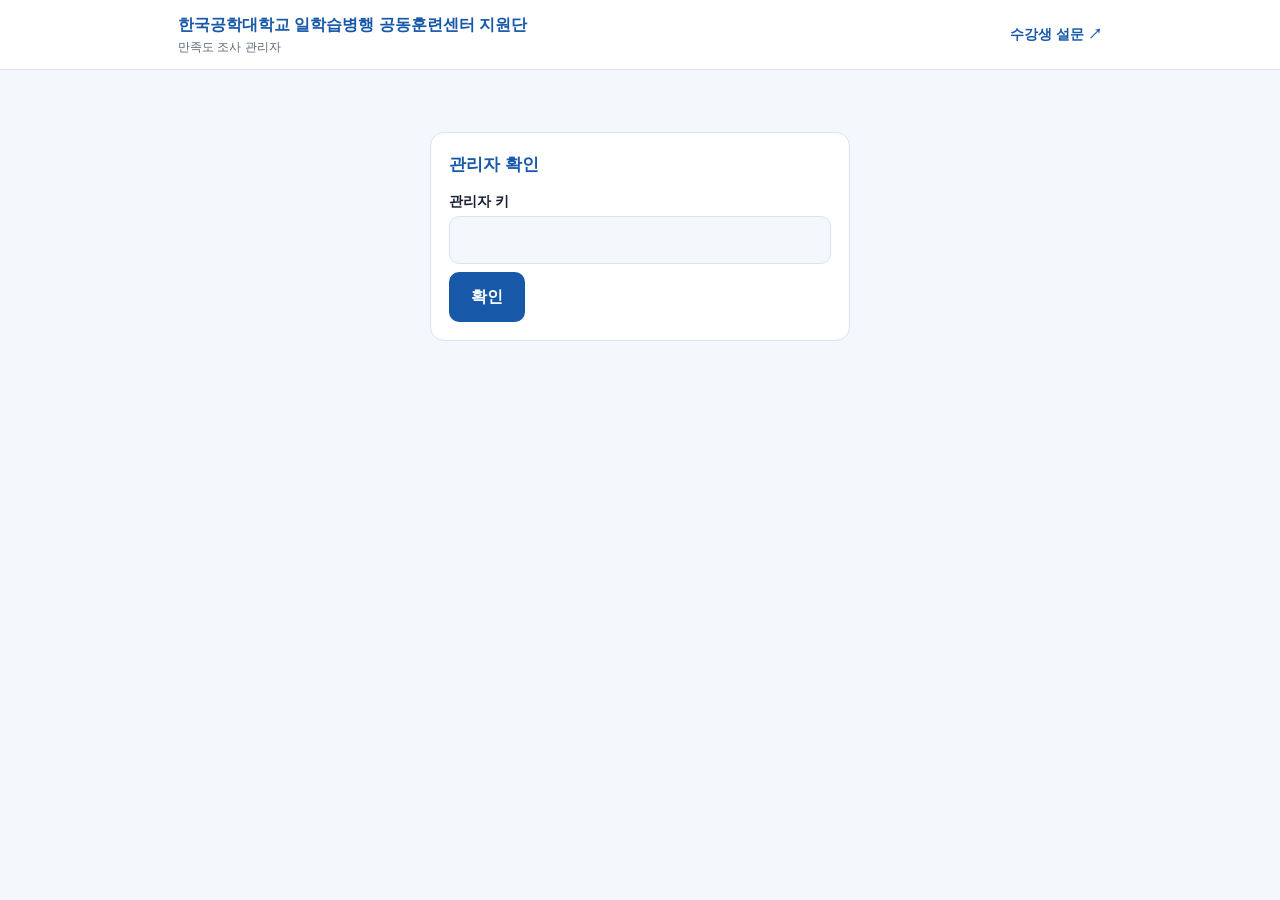
==== admin.html @ 9d498e9e "Add files via upload" ====
<!DOCTYPE html><html lang="ko"><head><meta charset="utf-8"><meta name="viewport" content="width=device-width,initial-scale=1">
<meta name="robots" content="noindex,nofollow"><title>관리자 · 만족도 조사 결과</title><link rel="stylesheet" href="style.css"></head><body>
<header class="noprint"><div class="bar"><div class="brand">한국공학대학교 일학습병행 공동훈련센터 지원단<small>만족도 조사 관리자</small></div><a href="index.html">수강생 설문 ↗</a></div></header>
<main>
<div id="lg" class="card" style="max-width:420px;margin:40px auto"><h2>관리자 확인</h2><label class="f" for="pw">관리자 키</label><input type="password" id="pw" autocomplete="current-password">
<div id="le" class="err"></div><button class="btn" id="go">확인</button></div>
<div id="adm" class="hide">
<div class="card noprint"><h2>과정 정보 설정</h2>
<label class="f" for="iT">과정명</label><input type="text" id="iT"><div class="row"><div style="flex:1;min-width:150px"><label class="f" for="iD">연수일자</label><input type="text" id="iD"></div>
<div style="flex:1;min-width:150px"><label class="f" for="iN">수강 인원(명)</label><input type="text" id="iN" inputmode="numeric"></div></div>
<label class="f" for="iI">강사 (줄바꿈으로 구분)</label><textarea id="iI" style="min-height:60px"></textarea>
<p><button class="btn sec" id="sv">저장</button> <span id="svm" class="mut"></span></p></div>
<div class="card"><h2>직무연수 만족도 설문 조사 결과</h2><div id="meta" class="mut" style="line-height:1.8"></div></div>
<div class="stats" id="st"></div>
<div class="card"><h2>문항별 결과 (5점 만점)</h2><div class="scroll"><table id="tb"></table></div>
<p class="mut">분포: <span style="color:#1b8a5a">■</span>매우만족 <span style="color:#6cc49a">■</span>만족 <span style="color:#e3c24a">■</span>보통 <span style="color:#e8914a">■</span>불만 <span style="color:#d34a4a">■</span>매우불만</p></div>
<div class="card"><h2>종합 의견 (보고서용)</h2><textarea id="sum" style="min-height:130px"></textarea><p class="mut noprint">자동 작성된 초안입니다. 수정 후 인쇄(PDF 저장)하세요.</p></div>
<div class="card"><h2>자유 의견</h2><div id="cm"></div></div>
<div class="row noprint"><button class="btn" id="pr">보고서 인쇄 / PDF 저장</button><button class="btn sec" id="cs">응답 CSV 내려받기</button><button class="btn sec" id="rf">새로고침</button></div>
</div></main>
<script src="config.js"></script><script>
const $=i=>document.getElementById(i),esc=s=>String(s).replace(/[&<>"]/g,c=>({"&":"&amp;","<":"&lt;",">":"&gt;",'"':"&quot;"}[c]));
const COL=["#1b8a5a","#6cc49a","#e3c24a","#e8914a","#d34a4a"];let KEY="",course={},resp=[];
const avg=a=>a.length?a.reduce((x,y)=>x+y,0)/a.length:0,fmt=x=>resp.length?x.toFixed(2):"-";
async function load(){const r=await fetch(SURVEY_API+"?action=results&key="+encodeURIComponent(KEY));const j=await r.json();if(!j.ok)throw 0;course=j.course;resp=j.responses;return j}
$("go").onclick=async()=>{KEY=$("pw").value;$("le").textContent="";try{await load();$("lg").classList.add("hide");$("adm").classList.remove("hide");sessionStorage.setItem("k",KEY);fill();render()}catch(e){$("le").textContent="키가 올바르지 않거나 서버에 연결할 수 없습니다."}};
$("pw").onkeydown=e=>{if(e.key==="Enter")$("go").click()};
try{const k=sessionStorage.getItem("k");if(k){$("pw").value=k;$("go").click()}}catch(e){}
$("rf").onclick=async()=>{try{await load();render()}catch(e){alert("불러오기 실패")}};
function fill(){$("iT").value=course.title||"";$("iD").value=course.date||"";$("iI").value=course.instr||"";$("iN").value=course.n||""}
$("sv").onclick=async()=>{try{const r=await fetch(SURVEY_API,{method:"POST",headers:{"Content-Type":"text/plain;charset=utf-8"},body:JSON.stringify({action:"course",key:KEY,title:$("iT").value.trim(),date:$("iD").value.trim(),instr:$("iI").value.trim(),n:parseInt($("iN").value)||0})});
 if(!(await r.json()).ok)throw 0;await load();render();$("svm").textContent="저장되었습니다."}catch(e){$("svm").textContent="저장 실패"}};
function render(){const n=resp.length,rate=course.n>0?Math.round(n/course.n*100)+"%":"-";
 $("meta").innerHTML=`과정명: ${esc(course.title)}<br>연수일자: ${esc(course.date)}<br>강사: ${esc(course.instr||"").replace(/\n/g,"<br>&nbsp;&nbsp;&nbsp;&nbsp;&nbsp;&nbsp;")}<br>수강 / 응답인원: ${course.n||0}명 / ${n}명 (응답률 ${rate})`;
 const all=[],catAv=[];let rows=`<tr><th class="l">문항</th><th>평균</th><th>분포</th><th>응답</th></tr>`;
 for(const[c,qs]of CATS){const ca=[];rows+=`<tr class="cat"><td class="l" colspan="4">${c}</td></tr>`;
  for(const[id,t]of qs){const v=resp.map(r=>r.sc[id]).filter(Boolean);ca.push(...v);all.push(...v);const d=[5,4,3,2,1].map(k=>v.filter(x=>x===k).length);
   rows+=`<tr><td class="l">${id} ${t}</td><td><b>${fmt(avg(v))}</b></td><td><div class="bar5">${d.map((x,i)=>`<i style="width:${v.length?x/v.length*100:0}%;background:${COL[i]}" title="${LB[5-i]} ${x}명"></i>`).join("")}</div></td><td>${v.length}</td></tr>`}
  rows+=`<tr><td class="l"><b>${c} 만족도</b></td><td><b>${fmt(avg(ca))}</b></td><td></td><td></td></tr>`;catAv.push([c,avg(ca)])}
 $("tb").innerHTML=rows;
 $("st").innerHTML=`<div class="stat"><div>${n}</div><span>응답 인원</span></div><div class="stat"><div>${fmt(avg(all))}</div><span>전체 평균 (5점)</span></div>`+catAv.map(([c,a])=>`<div class="stat"><div>${fmt(a)}</div><span>${c}</span></div>`).join("");
 const cm=[];resp.forEach(r=>{if(r.c1)cm.push(["건의 사항",r.c1]);if(r.c2)cm.push(["희망 과정",r.c2])});
 $("cm").innerHTML=cm.length?cm.map(([k,t])=>`<div class="cm"><b>${k}</b> · ${esc(t)}</div>`).join(""):'<span class="mut">등록된 의견이 없습니다.</span>';
 if(!$("sum").dataset.e&&n){const s=[...catAv].sort((a,b)=>b[1]-a[1]),b=s[0],l=s[s.length-1];
  $("sum").value=`본 연수(${course.title}, ${course.date})에는 총 ${n}명이 설문에 응답하였으며, 전체 평균 만족도는 5점 만점에 ${avg(all).toFixed(2)}점입니다. 영역별로는 ${catAv.map(([c,a])=>c+" "+a.toFixed(2)).join(", ")}점이며, ${b[0]} 영역이 가장 높게 나타났습니다. ${b[0]!==l[0]?l[0]+" 영역은 상대적으로 낮아 보완이 필요합니다.":""}\n건의 사항 및 희망 과정은 아래 자유 의견을 참고하여 향후 연수 기획에 반영할 예정입니다.`}}
$("sum").oninput=()=>$("sum").dataset.e=1;
$("pr").onclick=()=>print();
$("cs").onclick=()=>{const ids=CATS.flatMap(([,q])=>q.map(x=>x[0])),q=s=>'"'+String(s).replace(/"/g,'""')+'"';
 const csv="\ufeff"+["제출시각",...ids,"건의사항","희망과정"].join(",")+"\n"+resp.map(r=>[r.at,...ids.map(i=>r.sc[i]),q(r.c1),q(r.c2)].join(",")).join("\n");
 const a=document.createElement("a");a.href=URL.createObjectURL(new Blob([csv],{type:"text/csv;charset=utf-8"}));a.download="만족도조사_응답.csv";a.click()};
</script></body></html>
---- style.css ----
:root{--pri:#1758A8;--bg:#f4f7fb;--card:#fff;--tx:#17212f;--mut:#5b6879;--bd:#dbe3ee;--soft:#e8f0fb}
*{box-sizing:border-box}body{margin:0;background:var(--bg);color:var(--tx);font:16px/1.6 "Pretendard","Noto Sans KR","Malgun Gothic",sans-serif}
header{background:var(--card);border-bottom:1px solid var(--bd)}
.bar{max-width:960px;margin:auto;padding:12px 18px;display:flex;justify-content:space-between;align-items:center;flex-wrap:wrap;gap:8px}
.brand{font-weight:700;color:var(--pri)}.brand small{display:block;font-weight:400;color:var(--mut);font-size:12px}
.bar a{color:var(--pri);text-decoration:none;font-weight:600;font-size:14px}
main{max-width:960px;margin:auto;padding:22px 18px 60px}
.hero{background:linear-gradient(135deg,#1758A8,#2c7bd6);color:#fff;border-radius:18px;padding:26px 24px;margin-bottom:18px}
.hero h1{margin:4px 0 10px;font-size:26px;line-height:1.3}.hero p{margin:3px 0;font-size:14px}
.card{background:var(--card);border:1px solid var(--bd);border-radius:14px;padding:18px;margin-bottom:16px}
.card h2{margin:0 0 12px;font-size:17px;color:var(--pri)}
.q{padding:14px 0;border-top:1px solid var(--bd)}.q:first-of-type{border-top:0}.q p{margin:0 0 10px;font-weight:600}.q p span{color:var(--pri);margin-right:6px}
.opts{display:grid;grid-template-columns:repeat(5,1fr);gap:6px}.opts label{cursor:pointer}.opts input{position:absolute;opacity:0}
.opts span{display:block;text-align:center;border:1.5px solid var(--bd);border-radius:10px;padding:9px 2px;font-size:13px;line-height:1.3;color:var(--mut)}
.opts b{display:block;font-size:17px;color:var(--tx)}
.opts input:checked+span{background:var(--pri);border-color:var(--pri);color:#fff}.opts input:checked+span b{color:#fff}
.opts input:focus-visible+span{outline:2px solid var(--pri);outline-offset:2px}
textarea,input[type=text],input[type=password]{width:100%;font:inherit;color:var(--tx);background:var(--bg);border:1.5px solid var(--bd);border-radius:10px;padding:10px}
textarea{min-height:90px;resize:vertical}label.f{display:block;font-weight:600;margin:10px 0 4px;font-size:14px}
.btn{background:var(--pri);color:#fff;border:0;border-radius:10px;padding:12px 22px;font:inherit;font-weight:700;cursor:pointer}
.btn.sec{background:var(--soft);color:var(--pri)}.btn:disabled{opacity:.5}
.row{display:flex;gap:10px;flex-wrap:wrap;align-items:center}.mut{color:var(--mut);font-size:13px}.err{color:#d33;font-size:14px;margin:8px 0}
.stats{display:grid;grid-template-columns:repeat(auto-fit,minmax(150px,1fr));gap:12px;margin-bottom:16px}
.stat{background:var(--card);border:1px solid var(--bd);border-radius:14px;padding:14px}.stat div{font-size:28px;font-weight:800;color:var(--pri)}.stat span{font-size:13px;color:var(--mut)}
table{width:100%;border-collapse:collapse;font-size:14px}th,td{padding:8px 6px;border-bottom:1px solid var(--bd);text-align:center}th{color:var(--mut)}td.l,th.l{text-align:left}
tr.cat td{background:var(--soft);font-weight:700;color:var(--pri)}.scroll{overflow-x:auto}
.bar5{display:flex;height:10px;border-radius:5px;overflow:hidden;background:var(--bd);min-width:90px}.bar5 i{display:block}
.cm{border-left:3px solid var(--pri);padding:6px 12px;margin:8px 0;background:var(--bg);border-radius:6px;white-space:pre-wrap;font-size:14px}
.hide{display:none!important}.center{text-align:center;padding:40px 10px}.big{font-size:48px}.hp{position:absolute;left:-9999px}
@media(max-width:520px){.opts span{font-size:11px}.hero h1{font-size:22px}}
@media print{.noprint{display:none!important}body{background:#fff}}
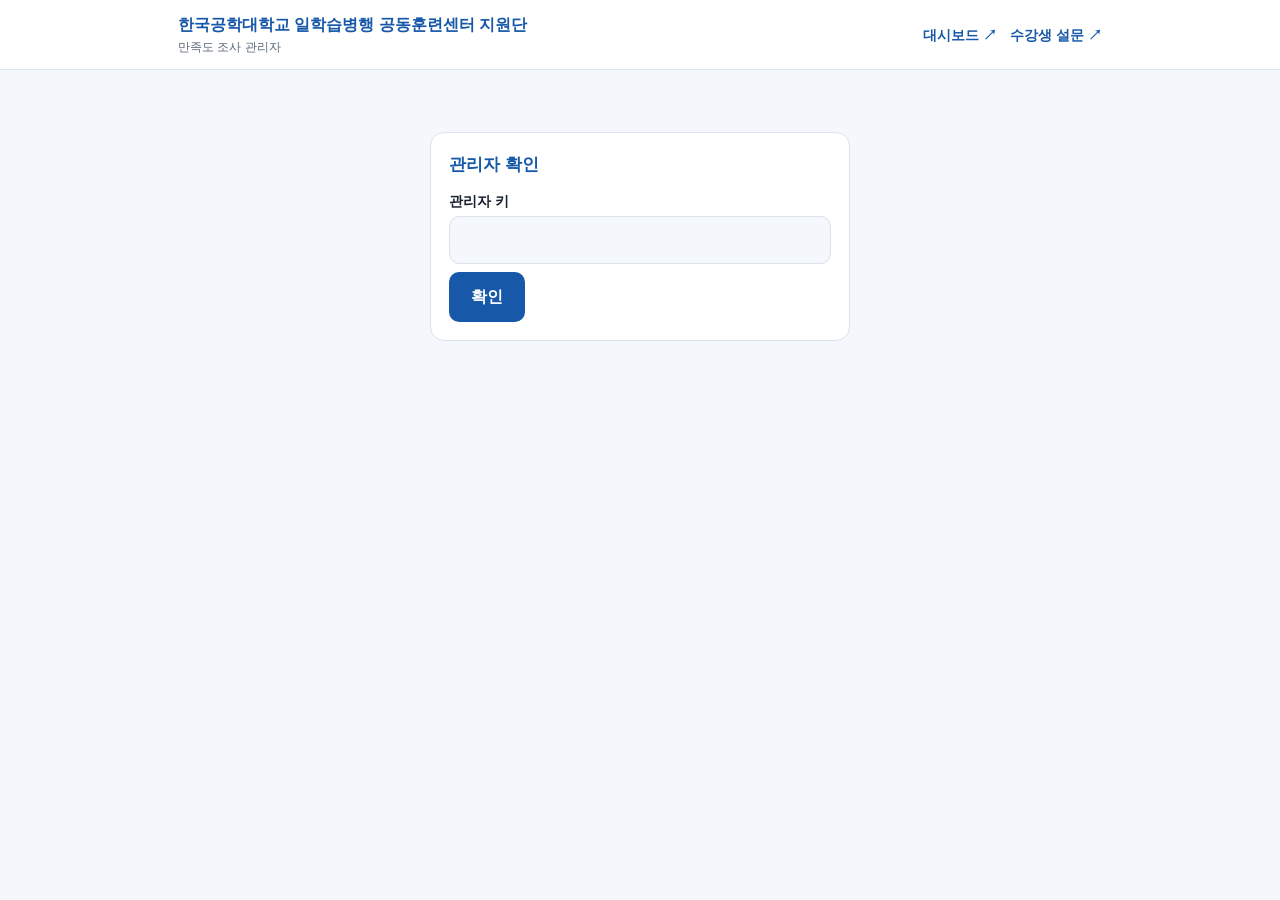
==== commit ca79be5b: "Add files via upload" ====
--- a/admin.html
+++ b/admin.html
@@ -1,6 +1,6 @@
 <!DOCTYPE html><html lang="ko"><head><meta charset="utf-8"><meta name="viewport" content="width=device-width,initial-scale=1">
 <meta name="robots" content="noindex,nofollow"><title>관리자 · 만족도 조사 결과</title><link rel="stylesheet" href="style.css"></head><body>
-<header class="noprint"><div class="bar"><div class="brand">한국공학대학교 일학습병행 공동훈련센터 지원단<small>만족도 조사 관리자</small></div><a href="index.html">수강생 설문 ↗</a></div></header>
+<header class="noprint"><div class="bar"><div class="brand">한국공학대학교 일학습병행 공동훈련센터 지원단<small>만족도 조사 관리자</small></div><span><a href="dashboard.html">대시보드 ↗</a> &nbsp; <a href="index.html">수강생 설문 ↗</a></span></div></header>
 <main>
 <div id="lg" class="card" style="max-width:420px;margin:40px auto"><h2>관리자 확인</h2><label class="f" for="pw">관리자 키</label><input type="password" id="pw" autocomplete="current-password">
 <div id="le" class="err"></div><button class="btn" id="go">확인</button></div>
@@ -10,19 +10,23 @@
 <div style="flex:1;min-width:150px"><label class="f" for="iN">수강 인원(명)</label><input type="text" id="iN" inputmode="numeric"></div></div>
 <label class="f" for="iI">강사 (줄바꿈으로 구분)</label><textarea id="iI" style="min-height:60px"></textarea>
 <p><button class="btn sec" id="sv">저장</button> <span id="svm" class="mut"></span></p></div>
+<div class="card noprint"><h2>보기 선택</h2><select id="sel" style="width:100%;font:inherit;padding:10px;border:1.5px solid var(--bd);border-radius:10px;background:var(--bg);color:var(--tx)" aria-label="과정 선택"></select></div>
 <div class="card"><h2>직무연수 만족도 설문 조사 결과</h2><div id="meta" class="mut" style="line-height:1.8"></div></div>
 <div class="stats" id="st"></div>
 <div class="card"><h2>문항별 결과 (5점 만점)</h2><div class="scroll"><table id="tb"></table></div>
 <p class="mut">분포: <span style="color:#1b8a5a">■</span>매우만족 <span style="color:#6cc49a">■</span>만족 <span style="color:#e3c24a">■</span>보통 <span style="color:#e8914a">■</span>불만 <span style="color:#d34a4a">■</span>매우불만</p></div>
-<div class="card"><h2>종합 의견 (보고서용)</h2><textarea id="sum" style="min-height:130px"></textarea><p class="mut noprint">자동 작성된 초안입니다. 수정 후 인쇄(PDF 저장)하세요.</p></div>
 <div class="card"><h2>자유 의견</h2><div id="cm"></div></div>
 <div class="row noprint"><button class="btn" id="pr">보고서 인쇄 / PDF 저장</button><button class="btn sec" id="cs">응답 CSV 내려받기</button><button class="btn sec" id="rf">새로고침</button></div>
 </div></main>
 <script src="config.js"></script><script>
 const $=i=>document.getElementById(i),esc=s=>String(s).replace(/[&<>"]/g,c=>({"&":"&amp;","<":"&lt;",">":"&gt;",'"':"&quot;"}[c]));
-const COL=["#1b8a5a","#6cc49a","#e3c24a","#e8914a","#d34a4a"];let KEY="",course={},resp=[];
+const COL=["#1b8a5a","#6cc49a","#e3c24a","#e8914a","#d34a4a"];let KEY="",course={},resp=[],allResp=[];const rk=r=>(r.course||"(과정 미지정)")+"|"+(r.date||"");
 const avg=a=>a.length?a.reduce((x,y)=>x+y,0)/a.length:0,fmt=x=>resp.length?x.toFixed(2):"-";
-async function load(){const r=await fetch(SURVEY_API+"?action=results&key="+encodeURIComponent(KEY));const j=await r.json();if(!j.ok)throw 0;course=j.course;resp=j.responses;return j}
+async function load(){const r=await fetch(SURVEY_API+"?action=results&key="+encodeURIComponent(KEY));const j=await r.json();if(!j.ok)throw 0;course=j.course;allResp=j.responses;buildSel();return j}
+function buildSel(){const sel=$("sel"),cur=sel.value||"*",m=new Map();allResp.forEach(r=>{const k=rk(r);if(!m.has(k))m.set(k,{n:0,r})  ;m.get(k).n++});
+ sel.innerHTML=`<option value="*">전체 누적 (${m.size}개 과정, ${allResp.length}명)</option>`+[...m].map(([k,v])=>`<option value="${esc(k)}">${esc(v.r.course||"(과정 미지정)")} · ${esc(v.r.date||"")} (${v.n}명)</option>`).join("");
+ sel.value=[...sel.options].some(o=>o.value===cur)?cur:"*";resp=sel.value==="*"?allResp:allResp.filter(r=>rk(r)===sel.value)}
+$("sel").onchange=()=>{buildSel();render()};
 $("go").onclick=async()=>{KEY=$("pw").value;$("le").textContent="";try{await load();$("lg").classList.add("hide");$("adm").classList.remove("hide");sessionStorage.setItem("k",KEY);fill();render()}catch(e){$("le").textContent="키가 올바르지 않거나 서버에 연결할 수 없습니다."}};
 $("pw").onkeydown=e=>{if(e.key==="Enter")$("go").click()};
 try{const k=sessionStorage.getItem("k");if(k){$("pw").value=k;$("go").click()}}catch(e){}
@@ -31,7 +35,10 @@
 $("sv").onclick=async()=>{try{const r=await fetch(SURVEY_API,{method:"POST",headers:{"Content-Type":"text/plain;charset=utf-8"},body:JSON.stringify({action:"course",key:KEY,title:$("iT").value.trim(),date:$("iD").value.trim(),instr:$("iI").value.trim(),n:parseInt($("iN").value)||0})});
  if(!(await r.json()).ok)throw 0;await load();render();$("svm").textContent="저장되었습니다."}catch(e){$("svm").textContent="저장 실패"}};
 function render(){const n=resp.length,rate=course.n>0?Math.round(n/course.n*100)+"%":"-";
- $("meta").innerHTML=`과정명: ${esc(course.title)}<br>연수일자: ${esc(course.date)}<br>강사: ${esc(course.instr||"").replace(/\n/g,"<br>&nbsp;&nbsp;&nbsp;&nbsp;&nbsp;&nbsp;")}<br>수강 / 응답인원: ${course.n||0}명 / ${n}명 (응답률 ${rate})`;
+ const all0=$("sel").value==="*",cur=$("sel").value===(course.title+"|"+course.date),f=resp[0]||{};
+ const nm=all0?"전체 누적":(f.course||"(과정 미지정)"),dt=all0?[...new Set(allResp.map(r=>r.date).filter(Boolean))].join(", "):(f.date||"");
+ const rate2=cur&&course.n>0?Math.round(n/course.n*100)+"%":"-";
+ $("meta").innerHTML=`과정명: ${esc(nm)}<br>연수일자: ${esc(dt)}`+(cur?`<br>강사: ${esc(course.instr||"").replace(/\n/g,"<br>&nbsp;&nbsp;&nbsp;&nbsp;&nbsp;&nbsp;")}<br>수강 / 응답인원: ${course.n||0}명 / ${n}명 (응답률 ${rate2})`:`<br>응답인원: ${n}명`);
  const all=[],catAv=[];let rows=`<tr><th class="l">문항</th><th>평균</th><th>분포</th><th>응답</th></tr>`;
  for(const[c,qs]of CATS){const ca=[];rows+=`<tr class="cat"><td class="l" colspan="4">${c}</td></tr>`;
   for(const[id,t]of qs){const v=resp.map(r=>r.sc[id]).filter(Boolean);ca.push(...v);all.push(...v);const d=[5,4,3,2,1].map(k=>v.filter(x=>x===k).length);
@@ -40,12 +47,9 @@
  $("tb").innerHTML=rows;
  $("st").innerHTML=`<div class="stat"><div>${n}</div><span>응답 인원</span></div><div class="stat"><div>${fmt(avg(all))}</div><span>전체 평균 (5점)</span></div>`+catAv.map(([c,a])=>`<div class="stat"><div>${fmt(a)}</div><span>${c}</span></div>`).join("");
  const cm=[];resp.forEach(r=>{if(r.c1)cm.push(["건의 사항",r.c1]);if(r.c2)cm.push(["희망 과정",r.c2])});
- $("cm").innerHTML=cm.length?cm.map(([k,t])=>`<div class="cm"><b>${k}</b> · ${esc(t)}</div>`).join(""):'<span class="mut">등록된 의견이 없습니다.</span>';
- if(!$("sum").dataset.e&&n){const s=[...catAv].sort((a,b)=>b[1]-a[1]),b=s[0],l=s[s.length-1];
-  $("sum").value=`본 연수(${course.title}, ${course.date})에는 총 ${n}명이 설문에 응답하였으며, 전체 평균 만족도는 5점 만점에 ${avg(all).toFixed(2)}점입니다. 영역별로는 ${catAv.map(([c,a])=>c+" "+a.toFixed(2)).join(", ")}점이며, ${b[0]} 영역이 가장 높게 나타났습니다. ${b[0]!==l[0]?l[0]+" 영역은 상대적으로 낮아 보완이 필요합니다.":""}\n건의 사항 및 희망 과정은 아래 자유 의견을 참고하여 향후 연수 기획에 반영할 예정입니다.`}}
-$("sum").oninput=()=>$("sum").dataset.e=1;
+ $("cm").innerHTML=cm.length?cm.map(([k,t])=>`<div class="cm"><b>${k}</b> · ${esc(t)}</div>`).join(""):'<span class="mut">등록된 의견이 없습니다.</span>';}
 $("pr").onclick=()=>print();
 $("cs").onclick=()=>{const ids=CATS.flatMap(([,q])=>q.map(x=>x[0])),q=s=>'"'+String(s).replace(/"/g,'""')+'"';
- const csv="\ufeff"+["제출시각",...ids,"건의사항","희망과정"].join(",")+"\n"+resp.map(r=>[r.at,...ids.map(i=>r.sc[i]),q(r.c1),q(r.c2)].join(",")).join("\n");
+ const csv="\ufeff"+["제출시각","과정명","연수일자",...ids,"건의사항","희망과정"].join(",")+"\n"+resp.map(r=>[r.at,q(r.course),q(r.date),...ids.map(i=>r.sc[i]),q(r.c1),q(r.c2)].join(",")).join("\n");
  const a=document.createElement("a");a.href=URL.createObjectURL(new Blob([csv],{type:"text/csv;charset=utf-8"}));a.download="만족도조사_응답.csv";a.click()};
 </script></body></html>
--- a/style.css
+++ b/style.css
@@ -28,4 +28,4 @@
 .cm{border-left:3px solid var(--pri);padding:6px 12px;margin:8px 0;background:var(--bg);border-radius:6px;white-space:pre-wrap;font-size:14px}
 .hide{display:none!important}.center{text-align:center;padding:40px 10px}.big{font-size:48px}.hp{position:absolute;left:-9999px}
 @media(max-width:520px){.opts span{font-size:11px}.hero h1{font-size:22px}}
-@media print{.noprint{display:none!important}body{background:#fff}}
+@media print{.noprint{display:none!important}body{background:#fff}.stats{grid-template-columns:repeat(5,1fr);gap:8px}.stat{padding:10px}.stat div{font-size:22px}.stat span{font-size:11px}}
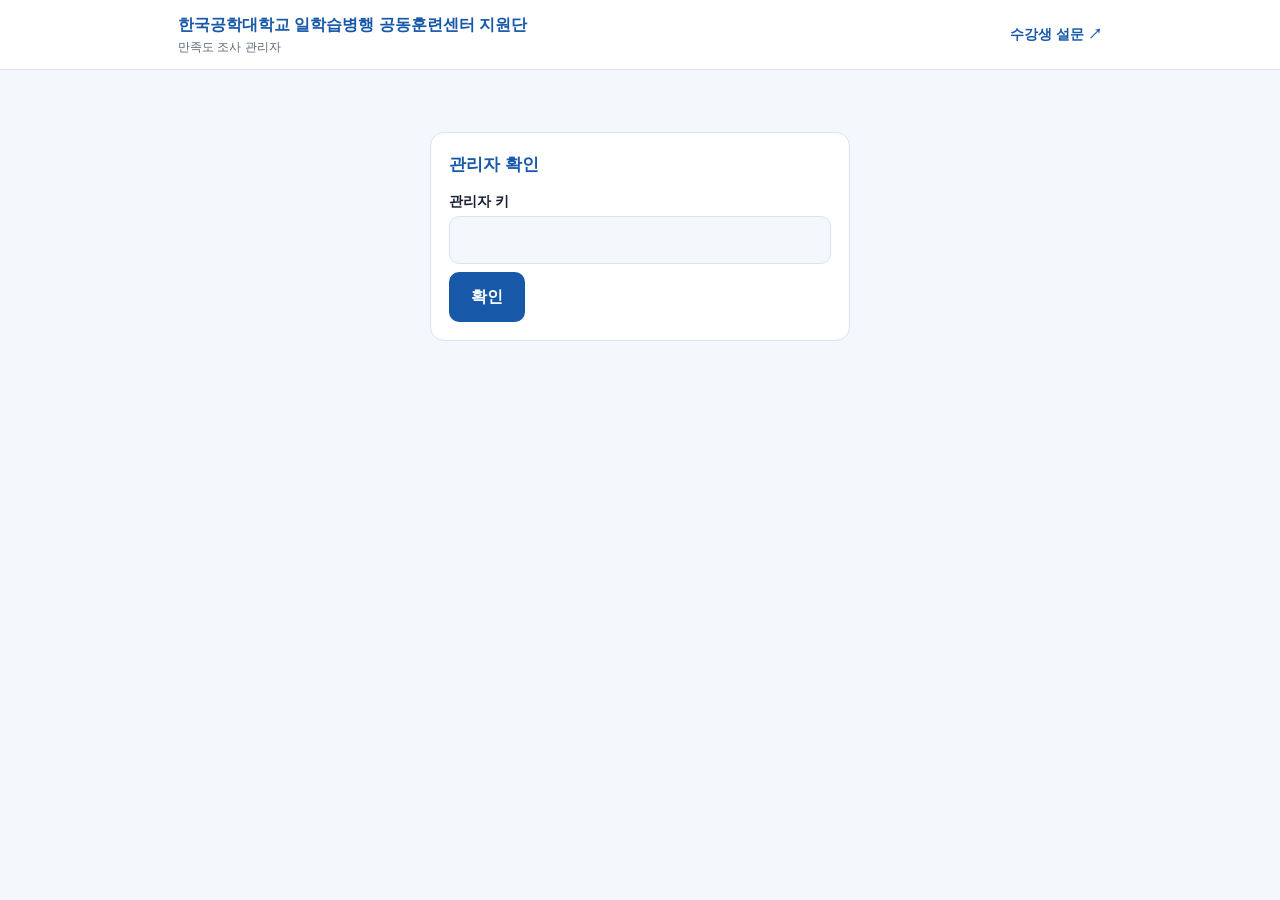
==== commit 0b554f75: "Add files via upload" ====
--- a/admin.html
+++ b/admin.html
@@ -1,55 +1 @@
-<!DOCTYPE html><html lang="ko"><head><meta charset="utf-8"><meta name="viewport" content="width=device-width,initial-scale=1">
-<meta name="robots" content="noindex,nofollow"><title>관리자 · 만족도 조사 결과</title><link rel="stylesheet" href="style.css"></head><body>
-<header class="noprint"><div class="bar"><div class="brand">한국공학대학교 일학습병행 공동훈련센터 지원단<small>만족도 조사 관리자</small></div><span><a href="dashboard.html">대시보드 ↗</a> &nbsp; <a href="index.html">수강생 설문 ↗</a></span></div></header>
-<main>
-<div id="lg" class="card" style="max-width:420px;margin:40px auto"><h2>관리자 확인</h2><label class="f" for="pw">관리자 키</label><input type="password" id="pw" autocomplete="current-password">
-<div id="le" class="err"></div><button class="btn" id="go">확인</button></div>
-<div id="adm" class="hide">
-<div class="card noprint"><h2>과정 정보 설정</h2>
-<label class="f" for="iT">과정명</label><input type="text" id="iT"><div class="row"><div style="flex:1;min-width:150px"><label class="f" for="iD">연수일자</label><input type="text" id="iD"></div>
-<div style="flex:1;min-width:150px"><label class="f" for="iN">수강 인원(명)</label><input type="text" id="iN" inputmode="numeric"></div></div>
-<label class="f" for="iI">강사 (줄바꿈으로 구분)</label><textarea id="iI" style="min-height:60px"></textarea>
-<p><button class="btn sec" id="sv">저장</button> <span id="svm" class="mut"></span></p></div>
-<div class="card noprint"><h2>보기 선택</h2><select id="sel" style="width:100%;font:inherit;padding:10px;border:1.5px solid var(--bd);border-radius:10px;background:var(--bg);color:var(--tx)" aria-label="과정 선택"></select></div>
-<div class="card"><h2>직무연수 만족도 설문 조사 결과</h2><div id="meta" class="mut" style="line-height:1.8"></div></div>
-<div class="stats" id="st"></div>
-<div class="card"><h2>문항별 결과 (5점 만점)</h2><div class="scroll"><table id="tb"></table></div>
-<p class="mut">분포: <span style="color:#1b8a5a">■</span>매우만족 <span style="color:#6cc49a">■</span>만족 <span style="color:#e3c24a">■</span>보통 <span style="color:#e8914a">■</span>불만 <span style="color:#d34a4a">■</span>매우불만</p></div>
-<div class="card"><h2>자유 의견</h2><div id="cm"></div></div>
-<div class="row noprint"><button class="btn" id="pr">보고서 인쇄 / PDF 저장</button><button class="btn sec" id="cs">응답 CSV 내려받기</button><button class="btn sec" id="rf">새로고침</button></div>
-</div></main>
-<script src="config.js"></script><script>
-const $=i=>document.getElementById(i),esc=s=>String(s).replace(/[&<>"]/g,c=>({"&":"&amp;","<":"&lt;",">":"&gt;",'"':"&quot;"}[c]));
-const COL=["#1b8a5a","#6cc49a","#e3c24a","#e8914a","#d34a4a"];let KEY="",course={},resp=[],allResp=[];const rk=r=>(r.course||"(과정 미지정)")+"|"+(r.date||"");
-const avg=a=>a.length?a.reduce((x,y)=>x+y,0)/a.length:0,fmt=x=>resp.length?x.toFixed(2):"-";
-async function load(){const r=await fetch(SURVEY_API+"?action=results&key="+encodeURIComponent(KEY));const j=await r.json();if(!j.ok)throw 0;course=j.course;allResp=j.responses;buildSel();return j}
-function buildSel(){const sel=$("sel"),cur=sel.value||"*",m=new Map();allResp.forEach(r=>{const k=rk(r);if(!m.has(k))m.set(k,{n:0,r})  ;m.get(k).n++});
- sel.innerHTML=`<option value="*">전체 누적 (${m.size}개 과정, ${allResp.length}명)</option>`+[...m].map(([k,v])=>`<option value="${esc(k)}">${esc(v.r.course||"(과정 미지정)")} · ${esc(v.r.date||"")} (${v.n}명)</option>`).join("");
- sel.value=[...sel.options].some(o=>o.value===cur)?cur:"*";resp=sel.value==="*"?allResp:allResp.filter(r=>rk(r)===sel.value)}
-$("sel").onchange=()=>{buildSel();render()};
-$("go").onclick=async()=>{KEY=$("pw").value;$("le").textContent="";try{await load();$("lg").classList.add("hide");$("adm").classList.remove("hide");sessionStorage.setItem("k",KEY);fill();render()}catch(e){$("le").textContent="키가 올바르지 않거나 서버에 연결할 수 없습니다."}};
-$("pw").onkeydown=e=>{if(e.key==="Enter")$("go").click()};
-try{const k=sessionStorage.getItem("k");if(k){$("pw").value=k;$("go").click()}}catch(e){}
-$("rf").onclick=async()=>{try{await load();render()}catch(e){alert("불러오기 실패")}};
-function fill(){$("iT").value=course.title||"";$("iD").value=course.date||"";$("iI").value=course.instr||"";$("iN").value=course.n||""}
-$("sv").onclick=async()=>{try{const r=await fetch(SURVEY_API,{method:"POST",headers:{"Content-Type":"text/plain;charset=utf-8"},body:JSON.stringify({action:"course",key:KEY,title:$("iT").value.trim(),date:$("iD").value.trim(),instr:$("iI").value.trim(),n:parseInt($("iN").value)||0})});
- if(!(await r.json()).ok)throw 0;await load();render();$("svm").textContent="저장되었습니다."}catch(e){$("svm").textContent="저장 실패"}};
-function render(){const n=resp.length,rate=course.n>0?Math.round(n/course.n*100)+"%":"-";
- const all0=$("sel").value==="*",cur=$("sel").value===(course.title+"|"+course.date),f=resp[0]||{};
- const nm=all0?"전체 누적":(f.course||"(과정 미지정)"),dt=all0?[...new Set(allResp.map(r=>r.date).filter(Boolean))].join(", "):(f.date||"");
- const rate2=cur&&course.n>0?Math.round(n/course.n*100)+"%":"-";
- $("meta").innerHTML=`과정명: ${esc(nm)}<br>연수일자: ${esc(dt)}`+(cur?`<br>강사: ${esc(course.instr||"").replace(/\n/g,"<br>&nbsp;&nbsp;&nbsp;&nbsp;&nbsp;&nbsp;")}<br>수강 / 응답인원: ${course.n||0}명 / ${n}명 (응답률 ${rate2})`:`<br>응답인원: ${n}명`);
- const all=[],catAv=[];let rows=`<tr><th class="l">문항</th><th>평균</th><th>분포</th><th>응답</th></tr>`;
- for(const[c,qs]of CATS){const ca=[];rows+=`<tr class="cat"><td class="l" colspan="4">${c}</td></tr>`;
-  for(const[id,t]of qs){const v=resp.map(r=>r.sc[id]).filter(Boolean);ca.push(...v);all.push(...v);const d=[5,4,3,2,1].map(k=>v.filter(x=>x===k).length);
-   rows+=`<tr><td class="l">${id} ${t}</td><td><b>${fmt(avg(v))}</b></td><td><div class="bar5">${d.map((x,i)=>`<i style="width:${v.length?x/v.length*100:0}%;background:${COL[i]}" title="${LB[5-i]} ${x}명"></i>`).join("")}</div></td><td>${v.length}</td></tr>`}
-  rows+=`<tr><td class="l"><b>${c} 만족도</b></td><td><b>${fmt(avg(ca))}</b></td><td></td><td></td></tr>`;catAv.push([c,avg(ca)])}
- $("tb").innerHTML=rows;
- $("st").innerHTML=`<div class="stat"><div>${n}</div><span>응답 인원</span></div><div class="stat"><div>${fmt(avg(all))}</div><span>전체 평균 (5점)</span></div>`+catAv.map(([c,a])=>`<div class="stat"><div>${fmt(a)}</div><span>${c}</span></div>`).join("");
- const cm=[];resp.forEach(r=>{if(r.c1)cm.push(["건의 사항",r.c1]);if(r.c2)cm.push(["희망 과정",r.c2])});
- $("cm").innerHTML=cm.length?cm.map(([k,t])=>`<div class="cm"><b>${k}</b> · ${esc(t)}</div>`).join(""):'<span class="mut">등록된 의견이 없습니다.</span>';}
-$("pr").onclick=()=>print();
-$("cs").onclick=()=>{const ids=CATS.flatMap(([,q])=>q.map(x=>x[0])),q=s=>'"'+String(s).replace(/"/g,'""')+'"';
- const csv="\ufeff"+["제출시각","과정명","연수일자",...ids,"건의사항","희망과정"].join(",")+"\n"+resp.map(r=>[r.at,q(r.course),q(r.date),...ids.map(i=>r.sc[i]),q(r.c1),q(r.c2)].join(",")).join("\n");
- const a=document.createElement("a");a.href=URL.createObjectURL(new Blob([csv],{type:"text/csv;charset=utf-8"}));a.download="만족도조사_응답.csv";a.click()};
-</script></body></html>
+<!DOCTYPE html><html lang="ko"><head><meta charset="utf-8"><meta http-equiv="refresh" content="0;url=dashboard.html"><title>이동 중</title></head><body><a href="dashboard.html">관리자 페이지로 이동</a></body></html>
